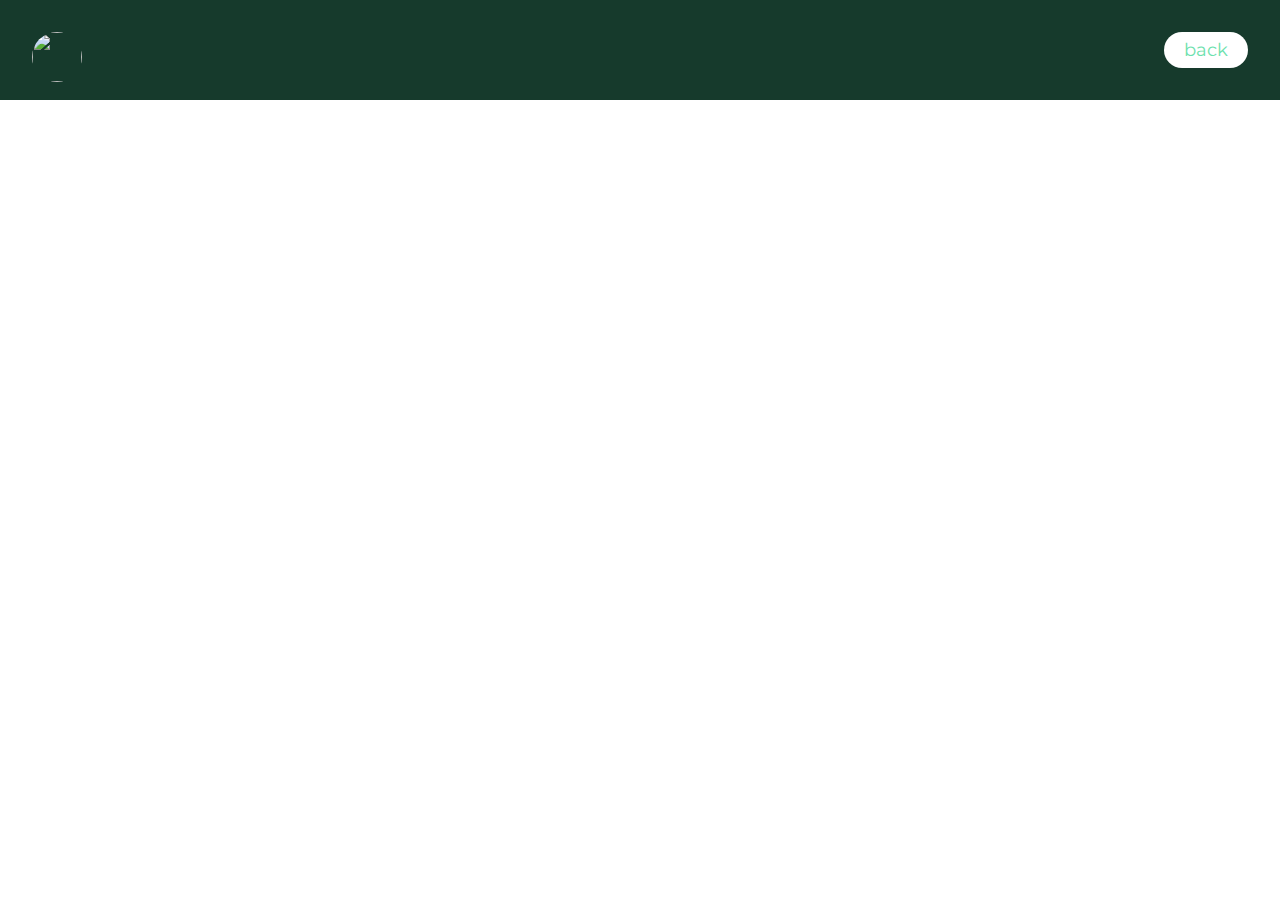
==== page2.html @ a61a70a0 "first commit" ====
<!DOCTYPE html>
<html lang="en">
<head>
    <meta charset="UTF-8">
    <meta name="viewport" content="width=device-width, initial-scale=1.0">
    <link rel="stylesheet" href="./assets/main.css">
    <title>Menu</title>
</head>
<body>
    <nav class="navbar">
        <div class="navbar-content">
            <div class="logo"><img src="https://play-lh.googleusercontent.com/DfX_5vNqhDxJrj35Z0j8oKdp2EFKk2zqzIRVdHMd_r7tjX_QGcGYYKFbdUicKdANxvs" alt=""></div>

            <a href="./index.html" class="back">back</a>
        </div>
    </nav>

    <style>
        .navbar {
            width: 100%;
            height: 100px;
            background: #163a2c;
            display: flex;
            justify-content: space-between;
        }
        .navbar-content {
            display: flex;
            justify-content: space-between;
            width: 100%;
        }
        .back {
            color: #6ce1ad;
            background: #fff;
            padding: 15px 20px;
            border-radius: 20px;
            font-family: 'Montserrat', sans-serif;
            font-size: 18px;
            display: flex;
            justify-content: center;
            align-items: center;
            transition: all .3s ease 0s;
        }
        .back:hover {
            color: #fff;
            background: #6ce1ad;
        }
    </style>
</body>
</html>
---- assets/main.css ----
@import url('https://fonts.googleapis.com/css2?family=Montserrat:wght@500&display=swap');
:root{
    --color-menu-overlay: #163a2c;
    
    --color-menu-text: #fff;
    --color-divider: #000000;
    --background: #fff;
}
* {
    margin: 0;
    padding: 0;
    box-sizing: border-box;
    
}



.loading-screen {
    position: fixed;
    top: 0;
    left: 0;
    width: 100%;
    height: 100%;
    background: #000;
    color: #6ce1ad;
    pointer-events: none;
}
.counter {
    position: fixed;
    left: 50%;
    bottom: 50px;
    display: flex;
    height: 100px;
    font-size: 100px;
    line-height: 102px;
    clip-path: polygon(0 0, 100% 0, 100% 100px, 0 100px);
    font-weight: 400;
}

.counter-1,
.counter-2,
.counter-3 {
    position: relative;
    top: -15px;
}
.num1offset1 {
    position: relative;
    right: -25px;
}

.num1offset2 {
    position: relative;
    right: -10px;
}

.loader {
    position: absolute;
    top: 50%;
    left: 50%;
    width: 300px;
    height: 50px;
    transform: translate(-50%, -50%);
    display: flex;
    background: rgb(80, 80, 80);
}

.loader-1 {
    position: relative;
    background: #6ce1ad;
    width: 200px;
}

.loader-2 {
    position: relative;
    width: 100px;
    background: #6ce1ad;
}

.bar {
    height: 50px;
}
.website-content {
    position: absolute;
    width: 100%;
    height: 100%;
    top: 0;
    left: 0;
    display: flex;
    justify-content: center;
    align-items: center;
    z-index: auto;
}

.logo, .logo > img{
    width: 50px;
    height: 50px;
    border-radius: 50%;
}
a {
    text-decoration: none;
    color: var(--color-menu-text);
}

span.material-symbols-outlined {
    position: relative;
    top: 1px;
}

.container {
    width: 100%;
    height: 100%;
}

nav {
    position: fixed;
    width: 100%;
    display: flex;
    justify-content: space-between;
    padding: 2em;
    color: #000;
}

.menu-open-btn {
    position: absolute;
    top: 85%;
    left: 45%;
    cursor: pointer;
    color: #6ce1ad;
    background: #fff;
    border-radius: 50px;
    padding: 25px 45px;
    font-size: 35px;
    transition: all .3s ease 0s;
}
.menu-open-btn:hover {
    color: #fff;
    background: #6ce1ad;
}

h1.header {
    position: absolute;
    /* bottom: 0; */
    top: 300px;
    margin: 0 0.25em;
    /* margin-bottom: 00px; */
    font-weight: 400;
    color: #6ce1ad;
    font-size: 120px;
    line-height: 1;
}

.menu-overlay {
    width: 100%;
    padding: 2em;
    background: var(--color-menu-overlay);
    pointer-events: none;
    clip-path: polygon(0 0, 100% 0, 100% 0, 0 0);
}

.menu-close-btn {
    cursor: pointer;
}

.menu-nav {
    display: flex;
    justify-content: space-between;
    margin-bottom: 1em;
    color: var(--color-menu-text);
}

.menu-cols {
    display: flex;
}

.menu-cols > div{
    flex: 1;
    padding: 1em 0;
}

.video{
    width: 50%;
}

.video-preview video{
    /* width: 100%;
    height: 0; */
    width: 50%;
    height: 150px;
    background-image: url("../2024-01-07\ 02.47.51.mp4") no-repeat 50% 50%;
    background-size: cover;
    border-radius: 4px;
}

.video-details {
    width: 100%;
    display: flex;
    justify-content: space-between;
    padding: 0.5em 0;
    color: var(--color-menu-text);
}
.col {
    display: flex;
    /* justify-content: space-between; */
    gap: 50px;
}
.menu-link {
    position: relative;
    width: max-content;
    display: flex;
    justify-content: space-between;
}

.menu-link a {
    font-size: 40px;
    transition: all .3s ease 0s;
}

.menu-link a:hover {
    color: #6ce1ad;
}
.menu-link:after {
    content: "";
    position: absolute;
    top: 100%;
    left: 0;
    width: 0;
    height: 2px;
    background: var(--color-menu-text);
    transition: 0.3s all;
}

.menu-link:hover .menu-link::after {
    width: 100%;
}

.btn{
    position: relative;
    margin: 2em 0;
    border: 1px solid var(--color-menu-text);
    width: max-content;
    padding: 1.25em 2.5em;
    border-radius: 4px;
    overflow: hidden;
    cursor: pointer;
}

.btn:before {
    content: "";
    position: absolute;
    top: 0;
    left: 0;
    width: 0;
    height: 100%;
    background: var(--color-menu-text);
    transition: .3s all;
    z-index: -1;
}

.btn:hover a{
    color: var(--color-menu-overlay);
}

.btn:hover.btn:before {
    width: 100%;
}

.menu-footer {
    display: flex;
    flex-direction: column;
    color: var(--color-menu-text);

}

.menu-divider {
    width: 0%;
    height: 1px;
    background: var(--color-divider);
    margin: 1em 0;

}

.menu-footer-copy {
    display: flex;
    justify-content: space-between;
}

.socials, .socials a {
    display: flex;
    gap: 1em;
    transition: all .3s ease 0s;
}

.socials a:hover{
    color: #6ce1ad;
}
@media(max-width: 900px) {
    .menu-overlay {
        height: 100vh;
    }

    .menu-cols {
        display: block;
    }

    .video-preview {
        height: 125px;
    }

    .menu-link a {
        font-size: 30px;
    }
}
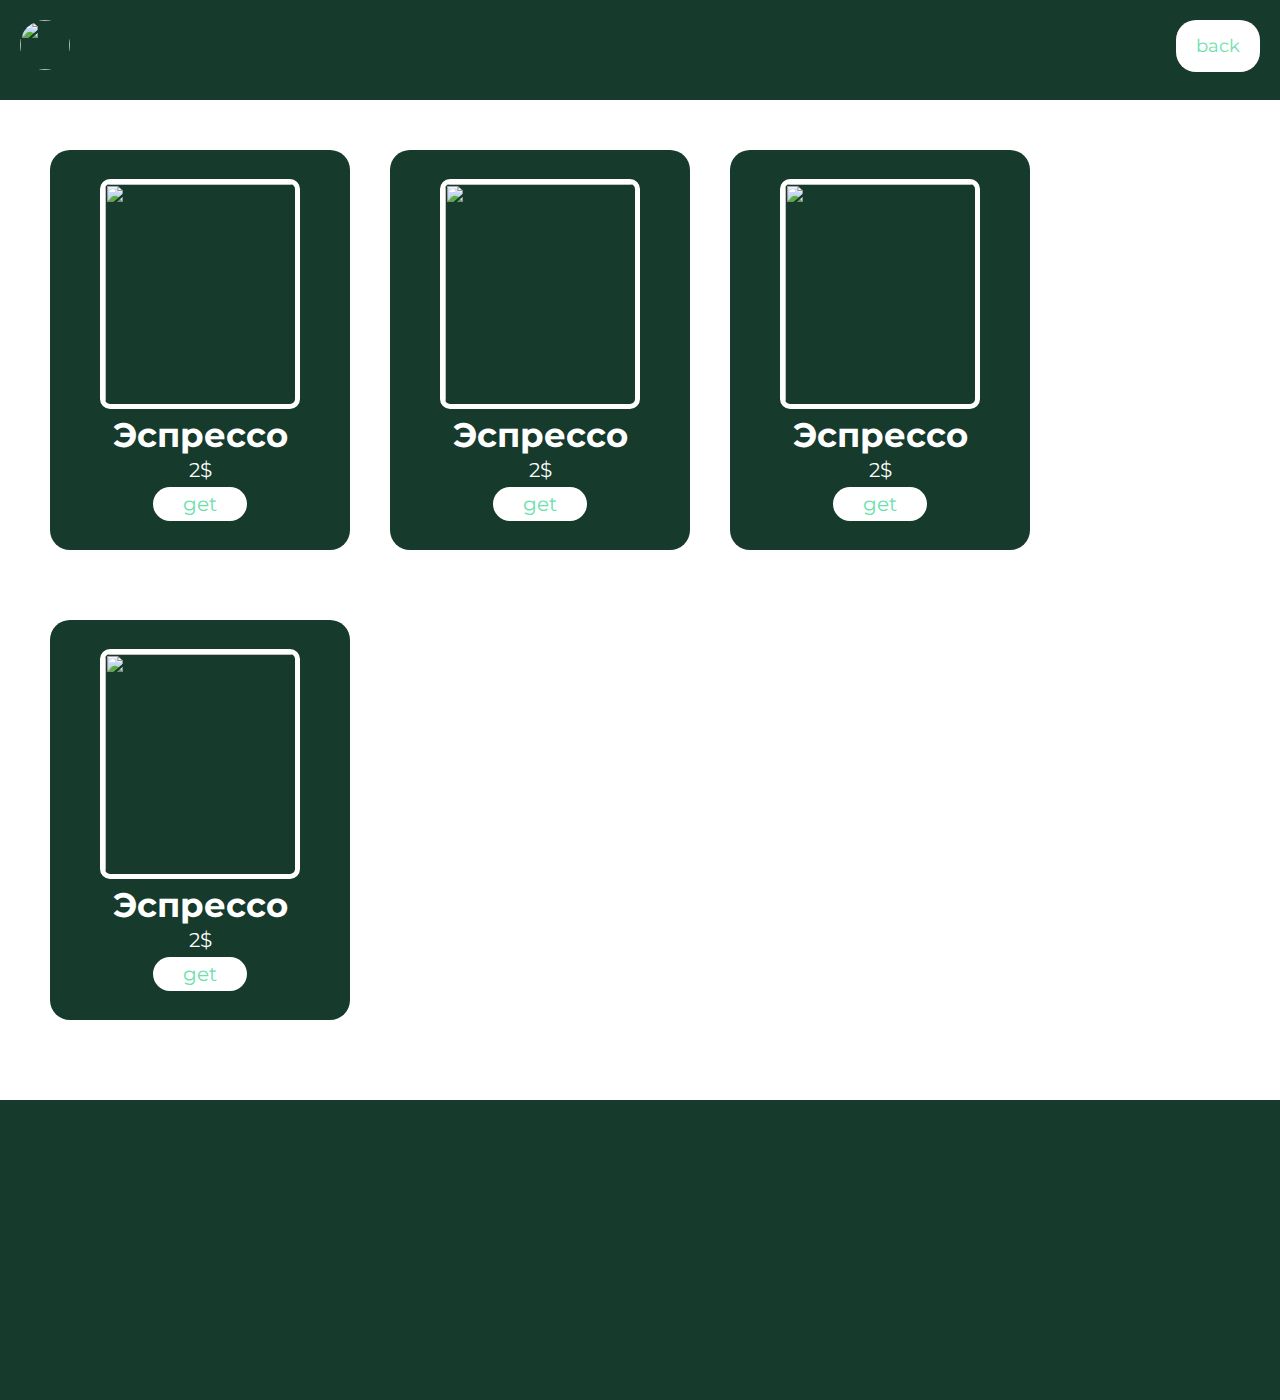
==== commit 97690e97: "cards finished" ====
--- a/page2.html
+++ b/page2.html
@@ -4,46 +4,68 @@
     <meta charset="UTF-8">
     <meta name="viewport" content="width=device-width, initial-scale=1.0">
     <link rel="stylesheet" href="./assets/main.css">
+    <link rel="stylesheet" href="./assets/page2.css">
+    <link rel="shortcut icon" href="https://play-lh.googleusercontent.com/DfX_5vNqhDxJrj35Z0j8oKdp2EFKk2zqzIRVdHMd_r7tjX_QGcGYYKFbdUicKdANxvs" type="png">
     <title>Menu</title>
 </head>
 <body>
-    <nav class="navbar">
-        <div class="navbar-content">
-            <div class="logo"><img src="https://play-lh.googleusercontent.com/DfX_5vNqhDxJrj35Z0j8oKdp2EFKk2zqzIRVdHMd_r7tjX_QGcGYYKFbdUicKdANxvs" alt=""></div>
 
-            <a href="./index.html" class="back">back</a>
-        </div>
-    </nav>
+    <!-- <div class="wrapper"> -->
 
-    <style>
-        .navbar {
-            width: 100%;
-            height: 100px;
-            background: #163a2c;
-            display: flex;
-            justify-content: space-between;
-        }
-        .navbar-content {
-            display: flex;
-            justify-content: space-between;
-            width: 100%;
-        }
-        .back {
-            color: #6ce1ad;
-            background: #fff;
-            padding: 15px 20px;
-            border-radius: 20px;
-            font-family: 'Montserrat', sans-serif;
-            font-size: 18px;
-            display: flex;
-            justify-content: center;
-            align-items: center;
-            transition: all .3s ease 0s;
-        }
-        .back:hover {
-            color: #fff;
-            background: #6ce1ad;
-        }
-    </style>
+        <nav class="navbar">
+            <div class="navbar-content">
+                <div class="logo"><img src="https://play-lh.googleusercontent.com/DfX_5vNqhDxJrj35Z0j8oKdp2EFKk2zqzIRVdHMd_r7tjX_QGcGYYKFbdUicKdANxvs" alt=""></div>
+    
+                <a href="./index.html" class="back">back</a>
+            </div>
+        </nav>
+    
+        <header class="header">
+            
+                <div class="card">
+                    <img src="https://i.pinimg.com/474x/77/d0/73/77d073cc8b62930e2ec0d4adc73cb2c9.jpg" alt="" class="card-img">
+                    
+                    <h5>Эспрессо</h5>
+                    <p>2$</p>
+                    <button class="card-button">get</button>
+                </div>
+
+                <div class="card">
+                    <img src="https://i.pinimg.com/474x/77/d0/73/77d073cc8b62930e2ec0d4adc73cb2c9.jpg" alt="" class="card-img">
+                    
+                    <h5>Эспрессо</h5>
+                    <p>2$</p>
+                    <button class="card-button">get</button>
+                </div>
+
+                <div class="card">
+                    <img src="https://i.pinimg.com/474x/77/d0/73/77d073cc8b62930e2ec0d4adc73cb2c9.jpg" alt="" class="card-img">
+                    
+                    <h5>Эспрессо</h5>
+                    <p>2$</p>
+                    <button class="card-button">get</button>
+                </div>
+                
+                <div class="card">
+                    <img src="https://i.pinimg.com/474x/77/d0/73/77d073cc8b62930e2ec0d4adc73cb2c9.jpg" alt="" class="card-img">
+                    
+                    <h5>Эспрессо</h5>
+                    <p>2$</p>
+                    <button class="card-button">get</button>
+                </div>
+            
+    
+        </header>
+        
+        <footer class="footer">
+
+        </footer>
+
+    <!-- </div> -->
+
 </body>
-</html>+</html>
+
+
+
+
--- a/assets/main.css
+++ b/assets/main.css
@@ -111,7 +111,7 @@
     height: 100%;
 }
 
-nav {
+.nav {
     position: fixed;
     width: 100%;
     display: flex;
--- a/assets/page2.css
+++ b/assets/page2.css
@@ -0,0 +1,109 @@
+/* html, body  {
+ height: 100%;
+} */
+
+.navbar {
+    width: 100%;
+    max-height: 100%;
+    height: 100px;
+    background: #163a2c;
+
+
+}
+.navbar-content {
+    display: flex;
+    justify-content: space-between;
+    width: 100%;
+    padding: 20px;
+    color: #000;
+    
+}
+.back {
+    color: #6ce1ad;
+    background: #fff;
+    padding: 15px 20px;
+    border-radius: 20px;
+    font-family: 'Montserrat', sans-serif;
+    font-size: 18px;
+    display: flex;
+    justify-content: center;
+    align-items: center;
+    transition: all .3s ease 0s;
+}
+.back:hover {
+    color: #fff;
+    background: #6ce1ad;
+}
+
+.header {
+    width: 100%;
+    height: 1000px;
+    padding: 50px;
+    display: flex;
+    flex-wrap: wrap;
+    gap: 40px;
+}
+
+
+
+.card {
+    width: 300px;
+    height: 400px;
+    background: #163a2c;
+    border-radius: 20px;
+    position: relative;
+    display: flex;
+    flex-direction: column;
+    justify-content: center;
+    align-items: center;
+}
+
+.card-img {
+    width: 200px;
+    height: 230px;
+    border-radius: 10px;
+    border: 5px solid #fff;
+}
+
+.card > h5 {
+    color: #fff;
+    margin-top: 5px;
+    font-size: 34px;
+    font-family: 'Montserrat', sans-serif;
+}
+
+.card > p {
+    color: #fff;
+    margin-top: 2.5px;
+    font-size: 20px;
+    font-family: 'Montserrat', sans-serif;
+
+}
+
+.card-button {
+    color: #6ce1ad;
+    background: #fff;
+    padding: 5px 30px;
+    border-radius: 20px;
+    font-family: 'Montserrat', sans-serif;
+    font-size: 20px;
+    display: flex;
+    justify-content: center;
+    align-items: center;
+    transition: all .3s ease 0s;
+    border: none;
+    outline: none;
+    cursor: pointer;
+    margin-top: 5px;
+}
+
+.card-button:hover {
+    color: #fff;
+    background: #6ce1ad;
+}
+
+.footer {
+    /* flex: 1 auto; */
+    background: #163a2c;
+    height: 300px;
+}